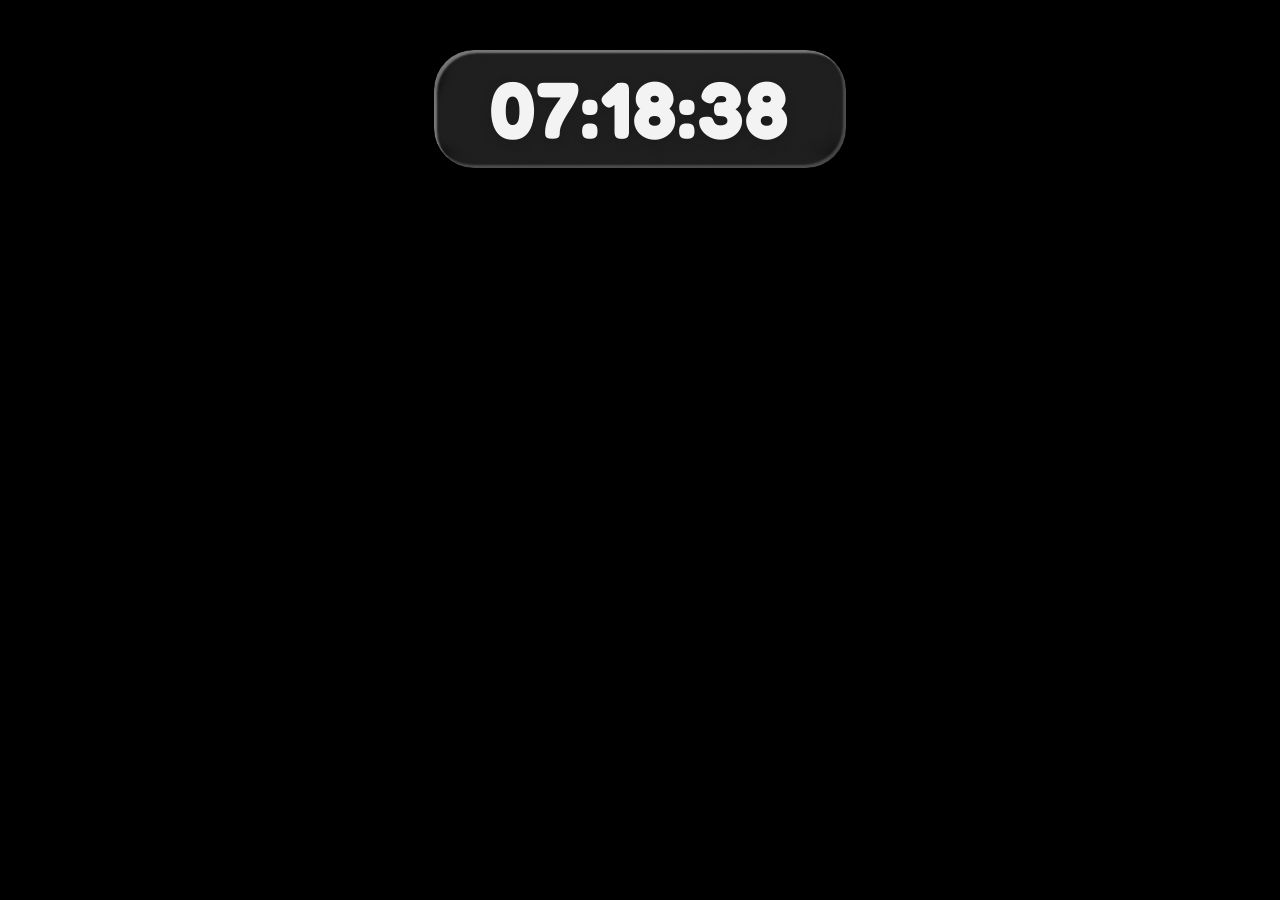
==== index.html @ d5236bf0 "create cozy cabin extension theme" ====
<!DOCTYPE html>
<html lang="en">
<head>
    <meta charset="UTF-8">
    <meta name="viewport" content="width=device-width, initial-scale=1.0">
    <title>Cozy Cabin New Tab - stretch animation when clicked</title>
    
    <!-- Google Fonts Imports -->
    <link rel="preconnect" href="https://fonts.googleapis.com">
    <link rel="preconnect" href="https://fonts.gstatic.com" crossorigin>
    <link href="https://fonts.googleapis.com/css2?family=Fredoka:wght@600;700&display=swap" rel="stylesheet">

    <style>
        /* 1. Root & Core Canvas Layout */
        html, body {
            width: 100%;
            height: 100vh;
            margin: 0;
            padding: 0;
            overflow: hidden;
            background-color: #000;
            display: flex;
            align-items: center;
            justify-content: center;
        }

        /* Full Screen Background Video */
        .background-video {
            width: 100%;
            height: 100%;
            object-fit: cover;
            object-position: center center;
            position: absolute;
            top: 0;
            left: 0;
            z-index: 1;
        }

        /* 2. Liquid Glass Clock Overlay Structure */
        .clock-positioner {
            position: absolute;
            top: 50px;
            left: 50%;
            transform: translateX(-50%);
            z-index: 2;
            pointer-events: none;
        }

        .liquidGlass-wrapper {
            position: relative;
            display: flex;
            align-items: center;
            justify-content: center;
            overflow: hidden;
            border-radius: 2.5rem;
            
            pointer-events: auto; 
            cursor: pointer;

            padding: 1.2rem 3.5rem;
            background: rgba(255, 255, 255, 0.12);
            box-shadow: 0 10px 30px rgba(0, 0, 0, 0.3), 0 0 20px rgba(0, 0, 0, 0.1);
            
            /* Enhanced transition curve to allow a springy bounce on click release */
            transition: all 0.5s cubic-bezier(0.175, 0.885, 0.42, 1.45);
            user-select: none; /* Prevents double-clicks from highlighting text */
        }

        /* --- THE HOVER INTERACTIONS --- */
        .liquidGlass-wrapper:hover {
            transform: scale(1.06); 
            padding: 1.5rem 4rem; 
            border-radius: 3rem;
            background: rgba(255, 255, 255, 0.18); 
            box-shadow: 
                0 30px 50px rgba(0, 0, 0, 0.5), 
                0 0 30px rgba(255, 255, 255, 0.1);
        }

        /* --- THE CLICK (BOUNCY ACTIVE) STATE --- */
        .liquidGlass-wrapper:active {
            /* Squishes the height down (0.92) while stretching width out (1.12) slightly */
            transform: scale(1.12, 0.92); 
            
            /* Compresses the padding slightly to simulate physical pressure */
            padding: 1.1rem 4.2rem; 
            
            /* Flattens the drop shadow against the background video */
            box-shadow: 
                0 5px 15px rgba(0, 0, 0, 0.4), 
                0 0 10px rgba(255, 255, 255, 0.05);
            
            /* Accelerates the click-down animation speed */
            transition: all 0.1s ease-out; 
        }

        /* Synchronize inner child layer shapes during transitions */
        .liquidGlass-wrapper > div {
            border-radius: 2.5rem;
            transition: border-radius 0.5s ease;
        }
        .liquidGlass-wrapper:hover > div {
            border-radius: 3rem;
        }

        /* Dynamic refraction map across the background stream */
        .liquidGlass-effect {
            position: absolute;
            z-index: 0;
            inset: 0;
            backdrop-filter: blur(8px);
            -webkit-backdrop-filter: blur(8px);
            filter: url(#glass-distortion);
            overflow: hidden;
        }

        /* Frosting tint barrier */
        .liquidGlass-tint {
            z-index: 1;
            position: absolute;
            inset: 0;
        }

        /* Gloss highlights and deep internal lighting curves */
        .liquidGlass-shine {
            position: absolute;
            inset: 0;
            z-index: 2;
            overflow: hidden;
            box-shadow: 
                inset 3px 3px 2px 0 rgba(255, 255, 255, 0.4),
                inset -2px -2px 2px 1px rgba(255, 255, 255, 0.2);
            transition: box-shadow 0.5s ease;
        }
        
        .liquidGlass-wrapper:hover .liquidGlass-shine {
            box-shadow: 
                inset 5px 5px 4px 0 rgba(255, 255, 255, 0.6),
                inset -3px -3px 3px 1px rgba(255, 255, 255, 0.3);
        }

        /* Puffy Clock Typography Shell */
        .liquidGlass-text {
            z-index: 3;
            position: relative;
        }

        .clock-time {
            font-family: 'Fredoka', sans-serif;
            font-size: 5rem;
            font-weight: 700;
            color: rgba(255, 255, 255, 0.95);
            letter-spacing: 2px;
            line-height: 1;
            text-shadow: 0px 4px 12px rgba(0, 0, 0, 0.15);
            transition: all 0.5s ease;
        }

        .liquidGlass-wrapper:hover .clock-time {
            letter-spacing: 4px;
            text-shadow: 0px 6px 16px rgba(0, 0, 0, 0.3);
        }

        /* Warps the text layout mildly inside the pressed capsule */
        .liquidGlass-wrapper:active .clock-time {
            letter-spacing: 6px;
            transform: scale(0.95, 1.05); /* Counter-stretches text so numbers stay legible */
            transition: all 0.1s ease-out;
        }
    </style>
</head>
<body>

    <!-- Background Video -->
    <video class="background-video" src="cozy-cabin.mp4" autoplay loop muted playsinline></video>

    <!-- Liquid Glass Clock Capsule Setup -->
    <div class="clock-positioner">
        <div class="liquidGlass-wrapper">
            <div class="liquidGlass-effect"></div>
            <div class="liquidGlass-tint"></div>
            <div class="liquidGlass-shine"></div>
            <div class="liquidGlass-text">
                <div class="clock-time" id="clock">00:00:00</div>
            </div>
        </div>
    </div>

    <!-- Hidden Liquid Distortion SVG Filter Engine -->
    <svg style="display: none">
        <filter id="glass-distortion" x="0%" y="0%" width="100%" height="100%" filterUnits="objectBoundingBox">
            <feTurbulence type="fractalNoise" baseFrequency="0.01 0.01" numOctaves="1" seed="5" result="turbulence" />
            <feComponentTransfer in="turbulence" result="mapped">
                <feFuncR type="gamma" amplitude="1" exponent="10" offset="0.5" />
                <feFuncG type="gamma" amplitude="0" exponent="1" offset="0" />
                <feFuncB type="gamma" amplitude="0" exponent="1" offset="0.5" />
            </feComponentTransfer>
            <feGaussianBlur in="turbulence" stdDeviation="3" result="softMap" />
            <feSpecularLighting in="softMap" surfaceScale="5" specularConstant="1" specularExponent="100" lighting-color="white" result="specLight">
                <fePointLight x="-200" y="-200" z="300" />
            </feSpecularLighting>
            <feComposite in="specLight" operator="arithmetic" k1="0" k2="1" k3="1" k4="0" result="litImage" />
            <feDisplacementMap in="SourceGraphic" in2="softMap" scale="150" xChannelSelector="R" yChannelSelector="G" />
        </filter>
    </svg>

    <!-- External Script Reference -->
    <script src="index.js"></script>
</body>
</html>
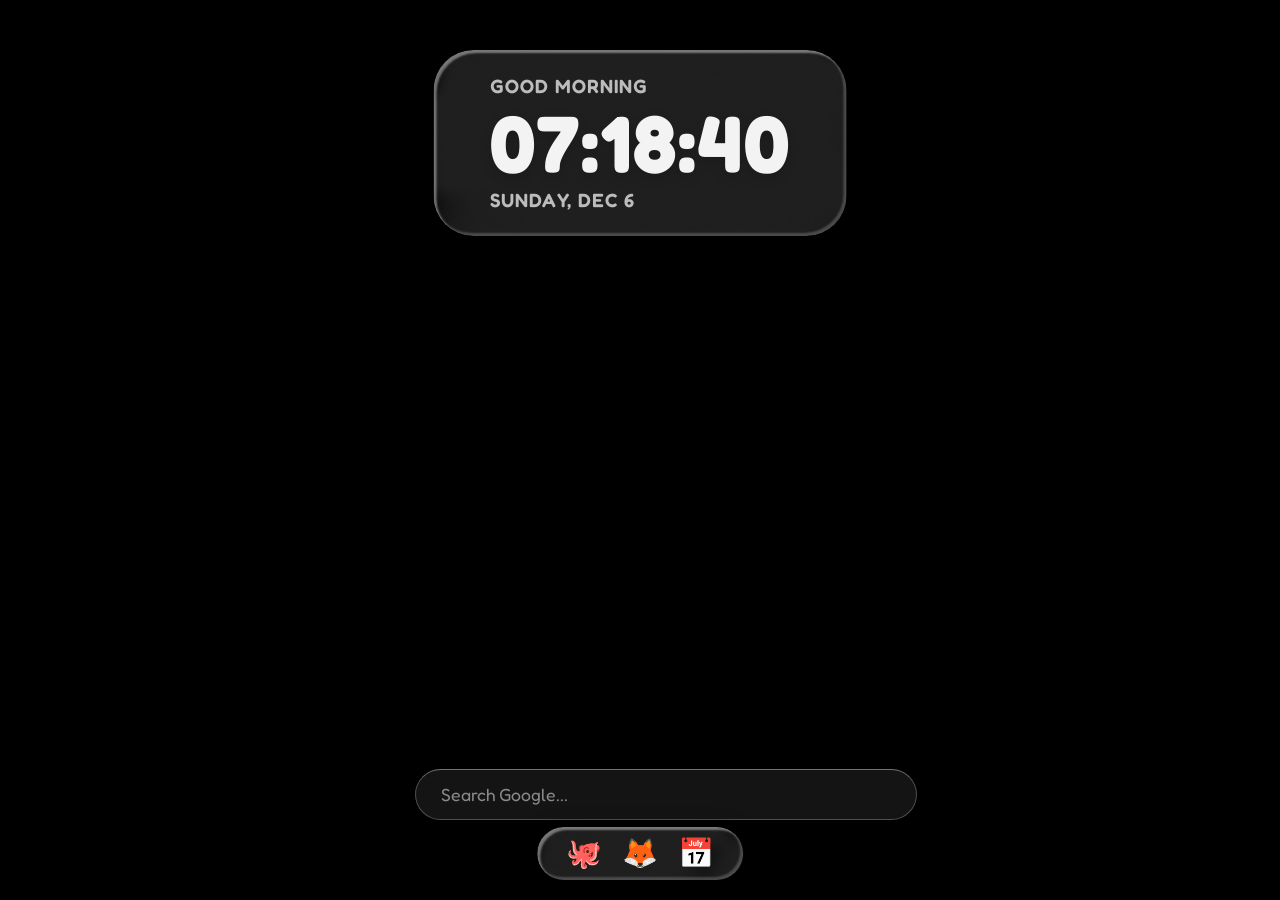
==== commit 0a370b10: "feat: live greeting, search bar, and quick-access app launcher" ====
--- a/index.html
+++ b/index.html
@@ -3,171 +3,14 @@
 <head>
     <meta charset="UTF-8">
     <meta name="viewport" content="width=device-width, initial-scale=1.0">
-    <title>Cozy Cabin New Tab - stretch animation when clicked</title>
+    <title>Cozy Cabin New Tab</title>
     
     <!-- Google Fonts Imports -->
     <link rel="preconnect" href="https://fonts.googleapis.com">
     <link rel="preconnect" href="https://fonts.gstatic.com" crossorigin>
     <link href="https://fonts.googleapis.com/css2?family=Fredoka:wght@600;700&display=swap" rel="stylesheet">
 
-    <style>
-        /* 1. Root & Core Canvas Layout */
-        html, body {
-            width: 100%;
-            height: 100vh;
-            margin: 0;
-            padding: 0;
-            overflow: hidden;
-            background-color: #000;
-            display: flex;
-            align-items: center;
-            justify-content: center;
-        }
-
-        /* Full Screen Background Video */
-        .background-video {
-            width: 100%;
-            height: 100%;
-            object-fit: cover;
-            object-position: center center;
-            position: absolute;
-            top: 0;
-            left: 0;
-            z-index: 1;
-        }
-
-        /* 2. Liquid Glass Clock Overlay Structure */
-        .clock-positioner {
-            position: absolute;
-            top: 50px;
-            left: 50%;
-            transform: translateX(-50%);
-            z-index: 2;
-            pointer-events: none;
-        }
-
-        .liquidGlass-wrapper {
-            position: relative;
-            display: flex;
-            align-items: center;
-            justify-content: center;
-            overflow: hidden;
-            border-radius: 2.5rem;
-            
-            pointer-events: auto; 
-            cursor: pointer;
-
-            padding: 1.2rem 3.5rem;
-            background: rgba(255, 255, 255, 0.12);
-            box-shadow: 0 10px 30px rgba(0, 0, 0, 0.3), 0 0 20px rgba(0, 0, 0, 0.1);
-            
-            /* Enhanced transition curve to allow a springy bounce on click release */
-            transition: all 0.5s cubic-bezier(0.175, 0.885, 0.42, 1.45);
-            user-select: none; /* Prevents double-clicks from highlighting text */
-        }
-
-        /* --- THE HOVER INTERACTIONS --- */
-        .liquidGlass-wrapper:hover {
-            transform: scale(1.06); 
-            padding: 1.5rem 4rem; 
-            border-radius: 3rem;
-            background: rgba(255, 255, 255, 0.18); 
-            box-shadow: 
-                0 30px 50px rgba(0, 0, 0, 0.5), 
-                0 0 30px rgba(255, 255, 255, 0.1);
-        }
-
-        /* --- THE CLICK (BOUNCY ACTIVE) STATE --- */
-        .liquidGlass-wrapper:active {
-            /* Squishes the height down (0.92) while stretching width out (1.12) slightly */
-            transform: scale(1.12, 0.92); 
-            
-            /* Compresses the padding slightly to simulate physical pressure */
-            padding: 1.1rem 4.2rem; 
-            
-            /* Flattens the drop shadow against the background video */
-            box-shadow: 
-                0 5px 15px rgba(0, 0, 0, 0.4), 
-                0 0 10px rgba(255, 255, 255, 0.05);
-            
-            /* Accelerates the click-down animation speed */
-            transition: all 0.1s ease-out; 
-        }
-
-        /* Synchronize inner child layer shapes during transitions */
-        .liquidGlass-wrapper > div {
-            border-radius: 2.5rem;
-            transition: border-radius 0.5s ease;
-        }
-        .liquidGlass-wrapper:hover > div {
-            border-radius: 3rem;
-        }
-
-        /* Dynamic refraction map across the background stream */
-        .liquidGlass-effect {
-            position: absolute;
-            z-index: 0;
-            inset: 0;
-            backdrop-filter: blur(8px);
-            -webkit-backdrop-filter: blur(8px);
-            filter: url(#glass-distortion);
-            overflow: hidden;
-        }
-
-        /* Frosting tint barrier */
-        .liquidGlass-tint {
-            z-index: 1;
-            position: absolute;
-            inset: 0;
-        }
-
-        /* Gloss highlights and deep internal lighting curves */
-        .liquidGlass-shine {
-            position: absolute;
-            inset: 0;
-            z-index: 2;
-            overflow: hidden;
-            box-shadow: 
-                inset 3px 3px 2px 0 rgba(255, 255, 255, 0.4),
-                inset -2px -2px 2px 1px rgba(255, 255, 255, 0.2);
-            transition: box-shadow 0.5s ease;
-        }
-        
-        .liquidGlass-wrapper:hover .liquidGlass-shine {
-            box-shadow: 
-                inset 5px 5px 4px 0 rgba(255, 255, 255, 0.6),
-                inset -3px -3px 3px 1px rgba(255, 255, 255, 0.3);
-        }
-
-        /* Puffy Clock Typography Shell */
-        .liquidGlass-text {
-            z-index: 3;
-            position: relative;
-        }
-
-        .clock-time {
-            font-family: 'Fredoka', sans-serif;
-            font-size: 5rem;
-            font-weight: 700;
-            color: rgba(255, 255, 255, 0.95);
-            letter-spacing: 2px;
-            line-height: 1;
-            text-shadow: 0px 4px 12px rgba(0, 0, 0, 0.15);
-            transition: all 0.5s ease;
-        }
-
-        .liquidGlass-wrapper:hover .clock-time {
-            letter-spacing: 4px;
-            text-shadow: 0px 6px 16px rgba(0, 0, 0, 0.3);
-        }
-
-        /* Warps the text layout mildly inside the pressed capsule */
-        .liquidGlass-wrapper:active .clock-time {
-            letter-spacing: 6px;
-            transform: scale(0.95, 1.05); /* Counter-stretches text so numbers stay legible */
-            transition: all 0.1s ease-out;
-        }
-    </style>
+    <link rel="stylesheet" href="index.css">
 </head>
 <body>
 
@@ -181,7 +24,30 @@
             <div class="liquidGlass-tint"></div>
             <div class="liquidGlass-shine"></div>
             <div class="liquidGlass-text">
+                <div class="clock-subtext" id="greeting">Hello</div>
                 <div class="clock-time" id="clock">00:00:00</div>
+                <div class="clock-subtext" id="date">Loading...</div>
+            </div>
+        </div>
+    </div>
+
+    <!-- Glass Search Bar -->
+    <div class="search-container">
+        <form action="https://www.google.com/search" method="GET">
+            <input type="text" name="q" placeholder="Search Google..." autocomplete="off" class="glass-search">
+        </form>
+    </div>
+
+    <!-- Quick Links Dock -->
+    <div class="dock-container">
+        <div class="liquidGlass-wrapper small-dock">
+            <div class="liquidGlass-effect"></div>
+            <div class="liquidGlass-tint"></div>
+            <div class="liquidGlass-shine"></div>
+            <div class="liquidGlass-text dock-links">
+                <a href="https://github.com" title="GitHub">🐙</a>
+                <a href="https://gitlab.com" title="GitLab">🦊</a>
+                <a href="https://calendar.google.com" title="Google Calendar">📅</a>
             </div>
         </div>
     </div>
--- a/index.css
+++ b/index.css
@@ -0,0 +1,242 @@
+/* 1. Root & Core Canvas Layout */
+html,
+body {
+    width: 100%;
+    height: 100vh;
+    margin: 0;
+    padding: 0;
+    overflow: hidden;
+    background-color: #000;
+    display: flex;
+    align-items: center;
+    justify-content: center;
+}
+
+/* Full Screen Background Video */
+.background-video {
+    width: 100%;
+    height: 100%;
+    object-fit: cover;
+    object-position: center center;
+    position: absolute;
+    top: 0;
+    left: 0;
+    z-index: 1;
+}
+
+/* 2. Liquid Glass Clock Overlay Structure */
+.clock-positioner {
+    position: absolute;
+    top: 50px;
+    left: 50%;
+    transform: translateX(-50%);
+    z-index: 2;
+    pointer-events: none;
+}
+
+.liquidGlass-wrapper {
+    position: relative;
+    display: flex;
+    align-items: center;
+    justify-content: center;
+    overflow: hidden;
+    border-radius: 2.5rem;
+
+    pointer-events: auto;
+    cursor: pointer;
+
+    padding: 1.2rem 3.5rem;
+    background: rgba(255, 255, 255, 0.12);
+    box-shadow: 0 10px 30px rgba(0, 0, 0, 0.3), 0 0 20px rgba(0, 0, 0, 0.1);
+
+    /* Enhanced transition curve to allow a springy bounce on click release */
+    transition: all 0.5s cubic-bezier(0.175, 0.885, 0.42, 1.45);
+    user-select: none;
+    /* Prevents double-clicks from highlighting text */
+}
+
+/* --- THE HOVER INTERACTIONS --- */
+.liquidGlass-wrapper:hover {
+    transform: scale(1.06);
+    padding: 1.5rem 4rem;
+    border-radius: 3rem;
+    background: rgba(255, 255, 255, 0.18);
+    box-shadow:
+        0 30px 50px rgba(0, 0, 0, 0.5),
+        0 0 30px rgba(255, 255, 255, 0.1);
+}
+
+/* --- THE CLICK (BOUNCY ACTIVE) STATE --- */
+.liquidGlass-wrapper:active {
+    /* Squishes the height down (0.92) while stretching width out (1.12) slightly */
+    transform: scale(1.12, 0.92);
+
+    /* Compresses the padding slightly to simulate physical pressure */
+    padding: 1.1rem 4.2rem;
+
+    /* Flattens the drop shadow against the background video */
+    box-shadow:
+        0 5px 15px rgba(0, 0, 0, 0.4),
+        0 0 10px rgba(255, 255, 255, 0.05);
+
+    /* Accelerates the click-down animation speed */
+    transition: all 0.1s ease-out;
+}
+
+/* Synchronize inner child layer shapes during transitions */
+.liquidGlass-wrapper>div {
+    border-radius: 2.5rem;
+    transition: border-radius 0.5s ease;
+}
+
+.liquidGlass-wrapper:hover>div {
+    border-radius: 3rem;
+}
+
+/* Dynamic refraction map across the background stream */
+.liquidGlass-effect {
+    position: absolute;
+    z-index: 0;
+    inset: 0;
+    backdrop-filter: blur(8px);
+    -webkit-backdrop-filter: blur(8px);
+    filter: url(#glass-distortion);
+    overflow: hidden;
+}
+
+/* Frosting tint barrier */
+.liquidGlass-tint {
+    z-index: 1;
+    position: absolute;
+    inset: 0;
+}
+
+/* Gloss highlights and deep internal lighting curves */
+.liquidGlass-shine {
+    position: absolute;
+    inset: 0;
+    z-index: 2;
+    overflow: hidden;
+    box-shadow:
+        inset 3px 3px 2px 0 rgba(255, 255, 255, 0.4),
+        inset -2px -2px 2px 1px rgba(255, 255, 255, 0.2);
+    transition: box-shadow 0.5s ease;
+}
+
+.liquidGlass-wrapper:hover .liquidGlass-shine {
+    box-shadow:
+        inset 5px 5px 4px 0 rgba(255, 255, 255, 0.6),
+        inset -3px -3px 3px 1px rgba(255, 255, 255, 0.3);
+}
+
+/* Puffy Clock Typography Shell */
+.liquidGlass-text {
+    z-index: 3;
+    position: relative;
+}
+
+.clock-time {
+    font-family: 'Fredoka', sans-serif;
+    font-size: 5rem;
+    font-weight: 700;
+    color: rgba(255, 255, 255, 0.95);
+    letter-spacing: 2px;
+    line-height: 1;
+    text-shadow: 0px 4px 12px rgba(0, 0, 0, 0.15);
+    transition: all 0.5s ease;
+}
+
+.liquidGlass-wrapper:hover .clock-time {
+    letter-spacing: 4px;
+    text-shadow: 0px 6px 16px rgba(0, 0, 0, 0.3);
+}
+
+/* Warps the text layout mildly inside the pressed capsule */
+.liquidGlass-wrapper:active .clock-time {
+    letter-spacing: 6px;
+    transform: scale(0.95, 1.05);
+    /* Counter-stretches text so numbers stay legible */
+    transition: all 0.1s ease-out;
+}
+
+.clock-subtext {
+    font-family: 'Fredoka', sans-serif;
+    font-size: 1.2rem;
+    font-weight: 600;
+    color: rgba(255, 255, 255, 0.7);
+    letter-spacing: 1px;
+    text-transform: uppercase;
+    margin: 5px 0;
+}
+
+.search-container {
+    position: absolute;
+    bottom: 80px;
+    /* Positions it nicely at the bottom of the screen */
+    left: 50%;
+    transform: translateX(-50%);
+    z-index: 2;
+    width: 100%;
+    max-width: 450px;
+}
+
+.glass-search {
+    width: 100%;
+    padding: 14px 25px;
+    border-radius: 30px;
+    border: 1px solid rgba(255, 255, 255, 0.25);
+    border-top: 1.5px solid rgba(255, 255, 255, 0.4);
+    background: rgba(255, 255, 255, 0.08);
+    backdrop-filter: blur(10px);
+    -webkit-backdrop-filter: blur(10px);
+    font-family: 'Fredoka', sans-serif;
+    font-size: 1.1rem;
+    color: #fff;
+    outline: none;
+    box-shadow: 0 8px 25px rgba(0, 0, 0, 0.2);
+    transition: all 0.3s ease;
+}
+
+.glass-search::placeholder {
+    color: rgba(255, 255, 255, 0.5);
+}
+
+/* Interaction Focus Effects */
+.glass-search:focus {
+    background: rgba(255, 255, 255, 0.15);
+    border-color: rgba(255, 255, 255, 0.5);
+    box-shadow: 0 12px 30px rgba(0, 0, 0, 0.3);
+    max-width: 480px;
+    /* Smooth width pop on focus */
+}
+
+.dock-container {
+    position: absolute;
+    bottom: 20px;
+    left: 50%;
+    transform: translateX(-50%);
+    z-index: 2;
+}
+
+.small-dock {
+    padding: 0.6rem 1.8rem !important;
+    border-radius: 1.8rem !important;
+}
+
+.dock-links {
+    display: flex;
+    gap: 20px;
+}
+
+.dock-links a {
+    font-size: 1.8rem;
+    text-decoration: none;
+    cursor: pointer;
+    transition: transform 0.2s ease;
+    display: inline-block;
+}
+
+/* Hover scales up individual emojis/icons inside the dock links */
+.dock-links a:hover {
+    transform: scale(1.3) translateY(-4px);
+}
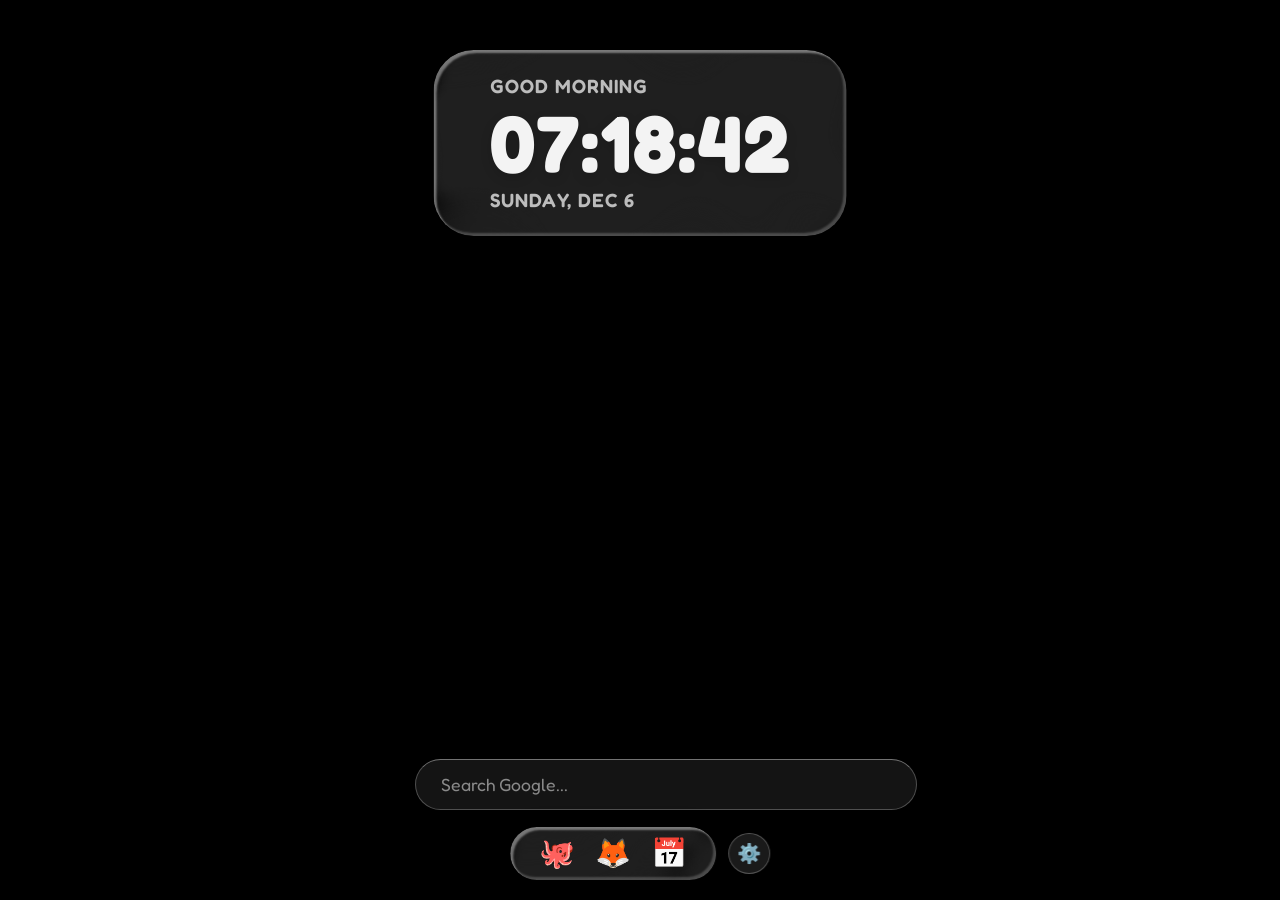
==== commit 4ad89280: "feat: add quick link button" ====
--- a/index.html
+++ b/index.html
@@ -19,7 +19,7 @@
 
     <!-- Liquid Glass Clock Capsule Setup -->
     <div class="clock-positioner">
-        <div class="liquidGlass-wrapper">
+        <div class="liquidGlass-wrapper liquidGlass-wrapper-interactive">
             <div class="liquidGlass-effect"></div>
             <div class="liquidGlass-tint"></div>
             <div class="liquidGlass-shine"></div>
@@ -40,14 +40,32 @@
 
     <!-- Quick Links Dock -->
     <div class="dock-container">
-        <div class="liquidGlass-wrapper small-dock">
+        <div class="liquidGlass-wrapper liquidGlass-wrapper-interactive small-dock">
             <div class="liquidGlass-effect"></div>
             <div class="liquidGlass-tint"></div>
             <div class="liquidGlass-shine"></div>
-            <div class="liquidGlass-text dock-links">
-                <a href="https://github.com" title="GitHub">🐙</a>
-                <a href="https://gitlab.com" title="GitLab">🦊</a>
-                <a href="https://calendar.google.com" title="Google Calendar">📅</a>
+            <div class="liquidGlass-text">
+                <!-- Links will be injected here dynamically by JavaScript -->
+                <div class="dock-links" id="dynamic-links"></div>
+            </div>
+        </div>
+        <!-- Floating Settings Gear -->
+        <button class="dock-settings-btn" id="open-settings-btn">⚙️</button>
+    </div>
+
+    <!-- Settings Overlay Modal -->
+    <div class="settings-modal" id="settings-modal">
+        <div class="liquidGlass-wrapper modal-content">
+            <div class="liquidGlass-effect"></div>
+            <div class="liquidGlass-tint"></div>
+            <div class="liquidGlass-shine"></div>
+            <div class="liquidGlass-text modal-inner">
+                <h3>Customize Quick Links</h3>
+                <div id="links-editor-list"></div>
+                <div class="modal-actions">
+                    <button id="add-link-btn" class="glass-btn">Add New Link</button>
+                    <button id="save-links-btn" class="glass-btn save-btn">Save & Close</button>
+                </div>
             </div>
         </div>
     </div>
--- a/index.css
+++ b/index.css
@@ -56,7 +56,7 @@
 }
 
 /* --- THE HOVER INTERACTIONS --- */
-.liquidGlass-wrapper:hover {
+.liquidGlass-wrapper-interactive:hover {
     transform: scale(1.06);
     padding: 1.5rem 4rem;
     border-radius: 3rem;
@@ -67,7 +67,7 @@
 }
 
 /* --- THE CLICK (BOUNCY ACTIVE) STATE --- */
-.liquidGlass-wrapper:active {
+.liquidGlass-wrapper-interactive:active {
     /* Squishes the height down (0.92) while stretching width out (1.12) slightly */
     transform: scale(1.12, 0.92);
 
@@ -89,7 +89,7 @@
     transition: border-radius 0.5s ease;
 }
 
-.liquidGlass-wrapper:hover>div {
+.liquidGlass-wrapper-interactive:hover>div {
     border-radius: 3rem;
 }
 
@@ -171,7 +171,7 @@
 
 .search-container {
     position: absolute;
-    bottom: 80px;
+    bottom: 90px;
     /* Positions it nicely at the bottom of the screen */
     left: 50%;
     transform: translateX(-50%);
@@ -210,12 +210,16 @@
     /* Smooth width pop on focus */
 }
 
+/* --- DOCK & SETTINGS STYLES --- */
 .dock-container {
     position: absolute;
     bottom: 20px;
     left: 50%;
     transform: translateX(-50%);
     z-index: 2;
+    display: flex;
+    align-items: center;
+    gap: 12px;
 }
 
 .small-dock {
@@ -226,6 +230,7 @@
 .dock-links {
     display: flex;
     gap: 20px;
+    align-items: center;
 }
 
 .dock-links a {
@@ -236,7 +241,137 @@
     display: inline-block;
 }
 
-/* Hover scales up individual emojis/icons inside the dock links */
 .dock-links a:hover {
     transform: scale(1.3) translateY(-4px);
+}
+
+/* Settings Gear Toggle Button */
+.dock-settings-btn {
+    background: rgba(255, 255, 255, 0.1);
+    border: 1px solid rgba(255, 255, 255, 0.25);
+    backdrop-filter: blur(8px);
+    -webkit-backdrop-filter: blur(8px);
+    color: white;
+    font-size: 1.2rem;
+    padding: 8px;
+    border-radius: 50%;
+    cursor: pointer;
+    pointer-events: auto;
+    transition: all 0.3s ease;
+    box-shadow: 0 4px 10px rgba(0, 0, 0, 0.2);
+}
+
+.dock-settings-btn:hover {
+    transform: rotate(45deg) scale(1.1);
+    background: rgba(255, 255, 255, 0.2);
+}
+
+/* --- SETTINGS MODAL GLASS VIEW --- */
+.settings-modal {
+    position: fixed;
+    inset: 0;
+    z-index: 10;
+    background: rgba(0, 0, 0, 0.4);
+    display: flex;
+    align-items: center;
+    justify-content: center;
+    opacity: 0;
+    pointer-events: none;
+    transition: opacity 0.3s ease;
+}
+
+.settings-modal.active {
+    opacity: 1;
+    pointer-events: auto;
+}
+
+.modal-content:hover {
+    transform: none !important;
+    /* padding: 1.5rem 4rem; */
+    /* border-radius: 3rem; */
+    background: rgba(255, 255, 255, 0.18);
+    box-shadow:
+        0 30px 50px rgba(0, 0, 0, 0.5),
+        0 0 30px rgba(255, 255, 255, 0.1);
+}
+
+.modal-inner {
+    width: 100%;
+    color: white;
+    font-family: 'Fredoka', sans-serif;
+}
+
+.modal-inner h3 {
+    margin-top: 0;
+    margin-bottom: 1.5rem;
+    letter-spacing: 1px;
+    text-align: center;
+}
+
+/* Input rows for settings editor */
+.link-row {
+    display: flex;
+    gap: 8px;
+    margin-bottom: 10px;
+    align-items: center;
+}
+
+.link-row input {
+    padding: 8px 12px;
+    border-radius: 10px;
+    border: 1px solid rgba(255, 255, 255, 0.2);
+    background: rgba(255, 255, 255, 0.1);
+    color: white;
+    font-family: inherit;
+    outline: none;
+}
+
+.input-emoji {
+    width: 50px;
+    text-align: center;
+    font-size: 1.2rem;
+}
+
+.input-url {
+    flex-grow: 1;
+}
+
+/* Buttons styles */
+.glass-btn {
+    padding: 8px 16px;
+    border-radius: 12px;
+    border: 1px solid rgba(255, 255, 255, 0.3);
+    background: rgba(255, 255, 255, 0.1);
+    color: white;
+    font-family: inherit;
+    cursor: pointer;
+    transition: all 0.2s ease;
+}
+
+.glass-btn:hover {
+    background: rgba(255, 255, 255, 0.25);
+}
+
+.remove-btn {
+    background: rgba(239, 68, 68, 0.2);
+    border-color: rgba(239, 68, 68, 0.4);
+}
+
+.remove-btn:hover {
+    background: rgba(239, 68, 68, 0.4);
+}
+
+.modal-actions {
+    display: flex;
+    justify-content: space-between;
+    margin-top: 1.5rem;
+}
+
+.save-btn {
+    background: rgba(34, 197, 94, 0.2);
+    border-color: rgba(34, 197, 94, 0.4);
+}
+
+.save-btn:hover {
+    background: rgba(34, 197, 94, 0.4);
 }
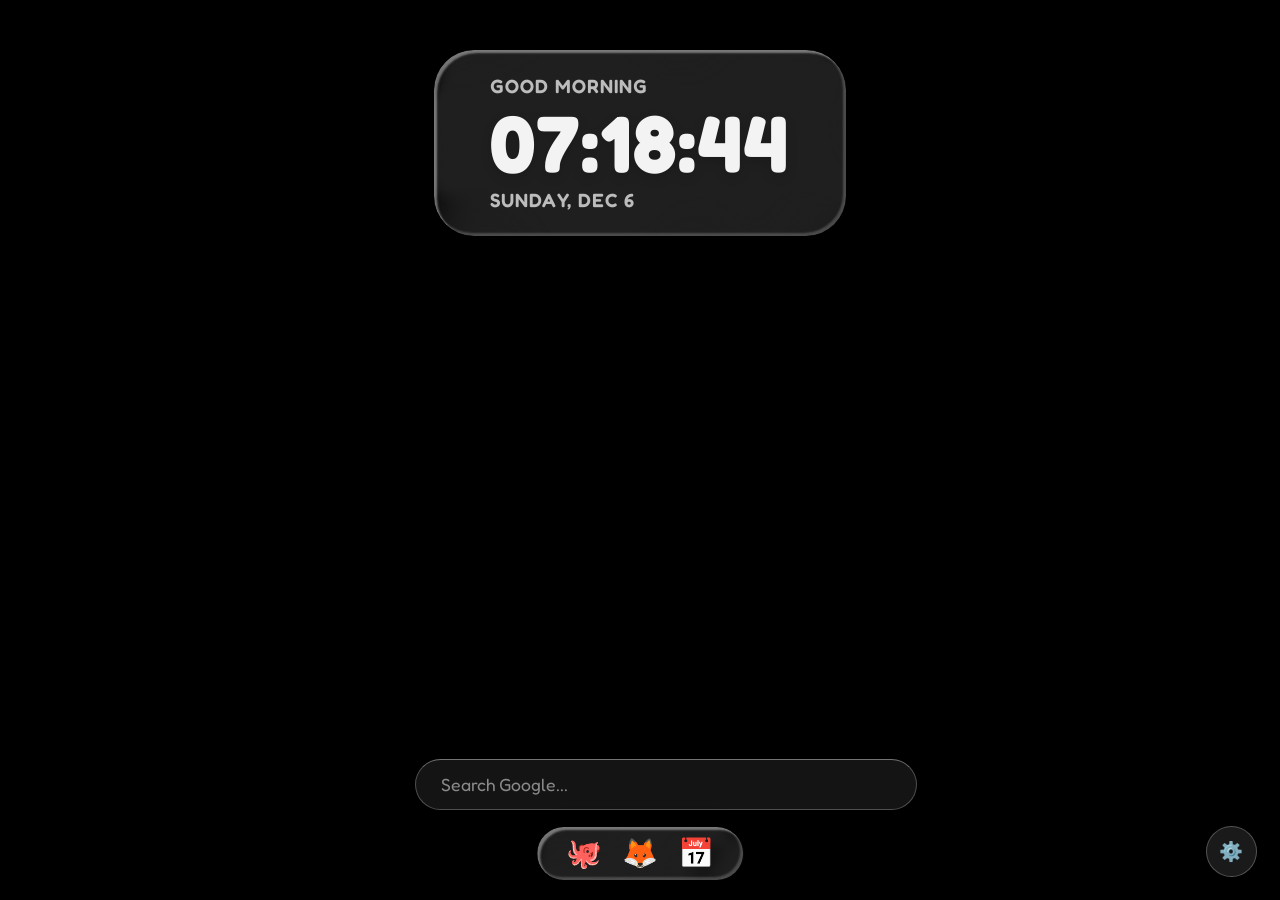
==== commit 4abef432: "ui: move settings button to bottom right corner" ====
--- a/index.html
+++ b/index.html
@@ -49,9 +49,10 @@
                 <div class="dock-links" id="dynamic-links"></div>
             </div>
         </div>
-        <!-- Floating Settings Gear -->
-        <button class="dock-settings-btn" id="open-settings-btn">⚙️</button>
     </div>
+
+    <!-- Floating Settings Gear -->
+    <button class="dock-settings-btn" id="open-settings-btn">⚙️</button>
 
     <!-- Settings Overlay Modal -->
     <div class="settings-modal" id="settings-modal">
--- a/index.css
+++ b/index.css
@@ -120,7 +120,7 @@
     box-shadow:
         inset 3px 3px 2px 0 rgba(255, 255, 255, 0.4),
         inset -2px -2px 2px 1px rgba(255, 255, 255, 0.2);
-    transition: box-shadow 0.5s ease;
+    transition: box-shadow 0.5s ease !important;
 }
 
 .liquidGlass-wrapper:hover .liquidGlass-shine {
@@ -247,6 +247,10 @@
 
 /* Settings Gear Toggle Button */
 .dock-settings-btn {
+    position: absolute;
+    z-index: 2;
+    bottom: 23px;
+    right: 23px;
     background: rgba(255, 255, 255, 0.1);
     border: 1px solid rgba(255, 255, 255, 0.25);
     backdrop-filter: blur(8px);
@@ -259,10 +263,12 @@
     pointer-events: auto;
     transition: all 0.3s ease;
     box-shadow: 0 4px 10px rgba(0, 0, 0, 0.2);
+    width: 3.2rem;
+    height: 3.2rem;
 }
 
 .dock-settings-btn:hover {
-    transform: rotate(45deg) scale(1.1);
+    transform: rotate(90deg) scale(1.1);
     background: rgba(255, 255, 255, 0.2);
 }
 
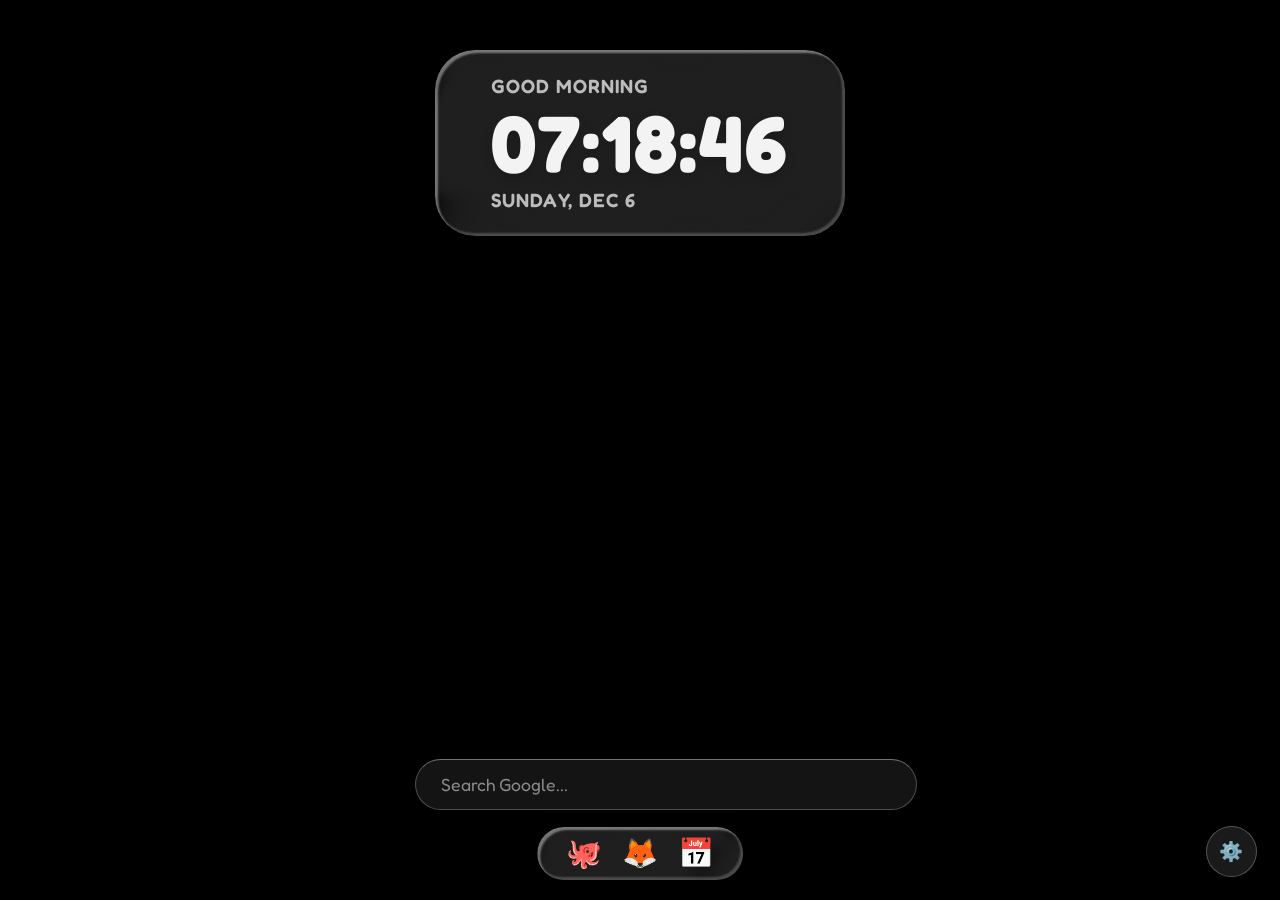
==== commit 144d21ff: "feat: change search engine" ====
--- a/index.html
+++ b/index.html
@@ -33,8 +33,8 @@
 
     <!-- Glass Search Bar -->
     <div class="search-container">
-        <form action="https://www.google.com/search" method="GET">
-            <input type="text" name="q" placeholder="Search Google..." autocomplete="off" class="glass-search">
+        <form id="search-form" action="https://www.google.com/search" method="GET">
+            <input type="text" id="search-input" name="q" placeholder="Search Google..." autocomplete="off" class="glass-search">
         </form>
     </div>
 
@@ -61,6 +61,27 @@
             <div class="liquidGlass-tint"></div>
             <div class="liquidGlass-shine"></div>
             <div class="liquidGlass-text modal-inner">
+                <!-- Insert this inside <div class="liquidGlass-text modal-inner"> right above <h3>Customize Quick Links</h3> -->
+                <div class="settings-section">
+                    <label class="setting-label">Default Search Engine</label>
+                    
+                    <!-- Custom Glass Dropdown Container -->
+                    <div class="custom-dropdown" id="custom-dropdown">
+                        <!-- Trigger/Header block mimicking your interactive buttons -->
+                        <div class="custom-dropdown-trigger">
+                            <div class="liquidGlass-text trigger-text" id="dropdown-trigger-text">Google</div>
+                            <span class="dropdown-chevron">▼</span>
+                        </div>
+
+                        <!-- Pop-out Options Tray floating underneath -->
+                        <div class="custom-dropdown-options" id="dropdown-options-tray">
+                            <div class="dropdown-option-item" data-value="google">Google</div>
+                            <div class="dropdown-option-item" data-value="bing">Bing</div>
+                            <div class="dropdown-option-item" data-value="duckduckgo">DuckDuckGo</div>
+                        </div>
+                    </div>
+                </div>
+                <hr class="modal-divider">
                 <h3>Customize Quick Links</h3>
                 <div id="links-editor-list"></div>
                 <div class="modal-actions">
--- a/index.css
+++ b/index.css
@@ -277,18 +277,32 @@
     position: fixed;
     inset: 0;
     z-index: 10;
-    background: rgba(0, 0, 0, 0.4);
+    background: rgba(0, 0, 0, 0.4); /* Background appears instantly */
     display: flex;
     align-items: center;
     justify-content: center;
+    
+    /* Toggle visibility instantly so we don't choke the SVG filter */
     opacity: 0;
     pointer-events: none;
-    transition: opacity 0.3s ease;
-}
-
+}
+
+/* Target the inner glass container inside the modal */
+.settings-modal .modal-content {
+    /* Instead of fading, we smoothly scale it into view */
+    transform: scale(0) rotate(5deg); 
+    transition: transform 0.25s cubic-bezier(0.34, 1.56, 0.64, 1);
+}
+
+/* --- THE ACTIVE STATE --- */
 .settings-modal.active {
-    opacity: 1;
+    opacity: 1; /* Snaps on instantly */
     pointer-events: auto;
+}
+
+/* When active, pop the glass content out smoothly */
+.settings-modal.active .modal-content {
+    transform: scale(1) rotate(0deg);
 }
 
 .modal-content:hover {
@@ -380,4 +394,139 @@
 
 .save-btn:hover {
     background: rgba(34, 197, 94, 0.4);
+}
+
+/* --- COMPATIBILITY OPTIMIZED LIQUID GLASS DROPDOWN --- */
+.setting-label {
+    display: block;
+    margin-bottom: 10px;
+    font-weight: 600;
+    font-size: 1.1rem;
+    letter-spacing: 0.5px;
+}
+
+.custom-dropdown {
+    position: relative;
+    width: 100%;
+    user-select: none;
+    -webkit-user-select: none; /* Safari */
+    -moz-user-select: none;    /* Firefox */
+}
+
+/* Base structural adjustments for dropdown trigger */
+.custom-dropdown-trigger {
+    padding: 12px 20px !important;
+    border-radius: 15px !important;
+    display: flex;
+    justify-content: space-between;
+    align-items: center;
+    background: rgba(255, 255, 255, 0.08) !important;
+    border: 1px solid rgba(255, 255, 255, 0.2);
+    border-top: 1.5px solid rgba(255, 255, 255, 0.35);
+    
+    /* Safari Layer Fixes: Forces isolated compositing context */
+    transform: translateZ(0);
+    -webkit-transform: translateZ(0);
+}
+
+.custom-dropdown-trigger > div {
+    border-radius: 15px !important;
+}
+
+/* Explicitly disable the heavy SVG filter just for the dropdown in Firefox */
+/* This prevents option texts and layouts from disappearing due to rendering bugs */
+@-moz-document url-prefix() {
+    .custom-dropdown .liquidGlass-effect {
+        filter: none !important;
+        background: rgba(255, 255, 255, 0.05);
+    }
+}
+
+.dropdown-chevron {
+    font-size: 0.8rem;
+    opacity: 0.7;
+    transition: transform 0.3s cubic-bezier(0.175, 0.885, 0.32, 1.275);
+    pointer-events: none; /* Prevents target conflicts on click */
+}
+
+.custom-dropdown.open .dropdown-chevron {
+    transform: rotate(180deg);
+}
+
+/* Options Tray with Cross-Browser Frosting & Acceleration */
+.custom-dropdown-options {
+    position: absolute;
+    top: calc(100% + 8px);
+    left: 0;
+    right: 0;
+    background: rgba(30, 30, 30, 0.75); /* Darker fallback for browsers missing backdrop-filter */
+    backdrop-filter: blur(20px);
+    -webkit-backdrop-filter: blur(20px); /* Strict Safari requirement */
+    border: 1px solid rgba(255, 255, 255, 0.15);
+    border-radius: 15px;
+    z-index: 20;
+    box-shadow: 0 15px 35px rgba(0, 0, 0, 0.5);
+    
+    /* Max height + scroll behavior in case engine configuration lists grow */
+    max-height: 220px;
+    overflow-y: auto;
+    
+    /* Modern Hardware Animation Performance Hooks */
+    opacity: 0;
+    transform: translateY(-10px) scale(0.95);
+    -webkit-transform: translateY(-10px) scale(0.95);
+    pointer-events: none;
+    will-change: transform, opacity;
+    transition: 
+        opacity 0.25s ease,
+        transform 0.25s cubic-bezier(0.34, 1.56, 0.64, 1),
+        -webkit-transform 0.25s cubic-bezier(0.34, 1.56, 0.64, 1);
+}
+
+/* Dropdown Open View Trigger */
+.custom-dropdown.open .custom-dropdown-options {
+    opacity: 1;
+    transform: translateY(0) scale(1);
+    -webkit-transform: translateY(0) scale(1);
+    pointer-events: auto;
+}
+
+/* Scrollbar styling for customized options box to keep presentation unified */
+.custom-dropdown-options::-webkit-scrollbar {
+    width: 6px;
+}
+.custom-dropdown-options::-webkit-scrollbar-track {
+    background: transparent;
+}
+.custom-dropdown-options::-webkit-scrollbar-thumb {
+    background: rgba(255, 255, 255, 0.2);
+    border-radius: 10px;
+}
+
+/* Individual Option Rows */
+.dropdown-option-item {
+    padding: 12px 20px;
+    font-size: 1rem;
+    color: rgba(255, 255, 255, 0.85);
+    cursor: pointer;
+    text-align: left;
+    transition: background 0.2s ease, padding 0.2s ease, color 0.2s ease;
+}
+
+.dropdown-option-item:hover {
+    background: rgba(255, 255, 255, 0.12);
+    color: #fff;
+    padding-left: 24px;
+}
+
+.dropdown-option-item.selected {
+    background: rgba(255, 255, 255, 0.2);
+    color: #fff;
+    font-weight: 700;
+}
+
+.modal-divider {
+    border: 0; 
+    border-top: 1px solid rgba(255, 255, 255, 0.15); 
+    margin: 1.5rem 0;
 }
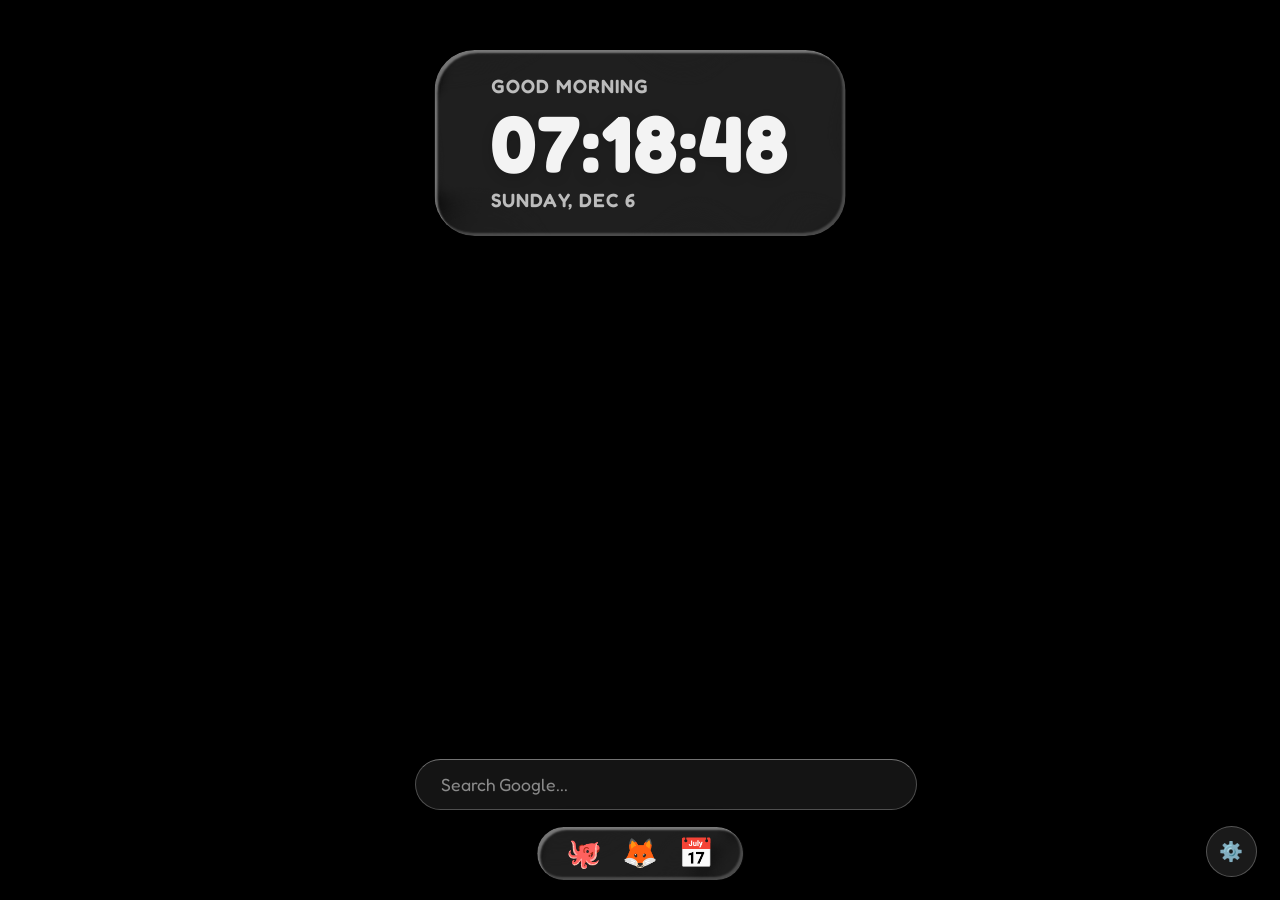
==== commit 564d956e: "feat: add sound effect" ====
--- a/index.html
+++ b/index.html
@@ -61,7 +61,30 @@
             <div class="liquidGlass-tint"></div>
             <div class="liquidGlass-shine"></div>
             <div class="liquidGlass-text modal-inner">
-                <!-- Insert this inside <div class="liquidGlass-text modal-inner"> right above <h3>Customize Quick Links</h3> -->
+                <div class="settings-section">
+                    <label class="setting-label">Cozy Ambient Sounds</label>
+                    <div class="sound-mixer-grid">
+                        <!-- Fireplace Control Block -->
+                        <div class="sound-card" data-sound="fireplace">
+                            <span class="sound-icon">🔥</span>
+                            <span class="sound-name">Fireplace</span>
+                        </div>
+
+                        <!-- Rain Control Block -->
+                        <div class="sound-card" data-sound="rain">
+                            <span class="sound-icon">🌧️</span>
+                            <span class="sound-name">Gentle Rain</span>
+                        </div>
+
+                        <!-- Lo-Fi Control Block -->
+                        <div class="sound-card" data-sound="lofi">
+                            <span class="sound-icon">🎵</span>
+                            <span class="sound-name">Soft Lo-Fi</span>
+                        </div>
+                    </div>
+                </div>
+                <hr class="modal-divider">
+
                 <div class="settings-section">
                     <label class="setting-label">Default Search Engine</label>
                     
@@ -82,6 +105,7 @@
                     </div>
                 </div>
                 <hr class="modal-divider">
+
                 <h3>Customize Quick Links</h3>
                 <div id="links-editor-list"></div>
                 <div class="modal-actions">
@@ -112,5 +136,10 @@
 
     <!-- External Script Reference -->
     <script src="index.js"></script>
+
+    <!-- Hidden Audio Loop Engine -->
+    <audio id="audio-fireplace" src="sounds/freesound_community-lit-fireplace-6307.mp3" loop></audio>
+    <audio id="audio-rain" src="sounds/cryptowista-gentle-rain-falling-suburban-gardens-ambient-background-315737.mp3" loop></audio>
+    <audio id="audio-lofi" src="sounds/udit_paul-piano-loop-10809.mp3" loop></audio>
 </body>
 </html>
--- a/index.css
+++ b/index.css
@@ -529,4 +529,64 @@
     border: 0; 
     border-top: 1px solid rgba(255, 255, 255, 0.15); 
     margin: 1.5rem 0;
+}
+
+/* --- AMBIENT SOUND MIXER GRID --- */
+.sound-mixer-grid {
+    display: flex;
+    gap: 12px;
+    margin-bottom: 1rem;
+    width: 100%;
+}
+
+.sound-card {
+    flex: 1;
+    display: flex;
+    flex-direction: column;
+    align-items: center;
+    justify-content: center;
+    padding: 14px 10px;
+    border-radius: 16px;
+    background: rgba(255, 255, 255, 0.05);
+    border: 1px solid rgba(255, 255, 255, 0.15);
+    cursor: pointer;
+    user-select: none;
+    -webkit-user-select: none;
+    transition: all 0.3s cubic-bezier(0.25, 0.8, 0.25, 1);
+}
+
+.sound-card:hover {
+    background: rgba(255, 255, 255, 0.1);
+    transform: translateY(-2px);
+    border-color: rgba(255, 255, 255, 0.3);
+}
+
+/* Enabled/Active Mixing State Styling */
+.sound-card.active {
+    background: rgba(255, 255, 255, 0.18);
+    border-color: rgba(255, 255, 255, 0.6);
+    box-shadow: 
+        inset 0 0 12px rgba(255, 255, 255, 0.15),
+        0 8px 20px rgba(0, 0, 0, 0.3);
+}
+
+.sound-icon {
+    font-size: 1.6rem;
+    margin-bottom: 6px;
+    transition: transform 0.3s ease;
+}
+
+.sound-card.active .sound-icon {
+    transform: scale(1.2);
+}
+
+.sound-name {
+    font-size: 0.85rem;
+    font-weight: 600;
+    opacity: 0.7;
+    transition: opacity 0.3s ease;
+}
+
+.sound-card.active .sound-name {
+    opacity: 1;
 }
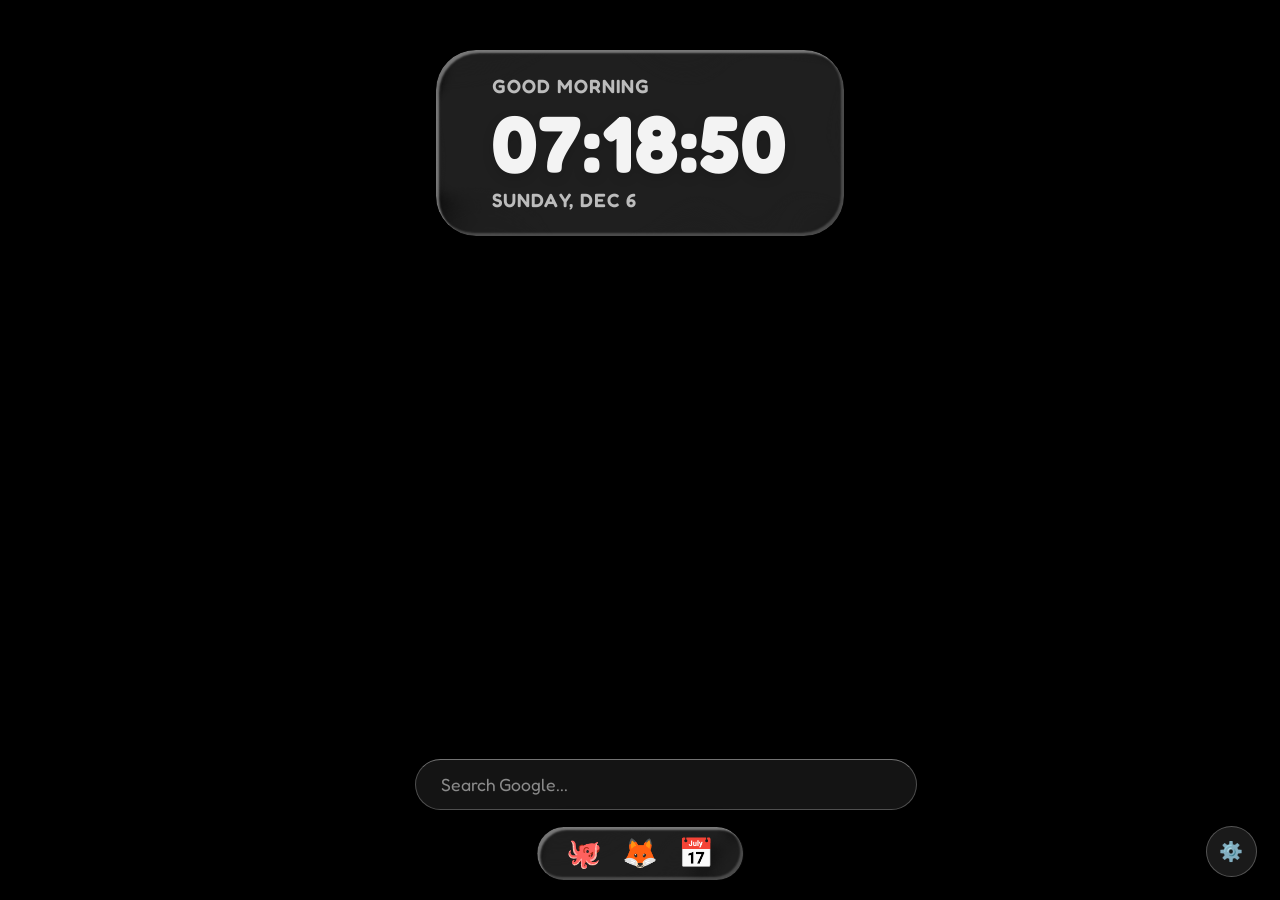
==== commit 0065cbfb: "refactor: use downloaded google fonts" ====
--- a/index.html
+++ b/index.html
@@ -5,11 +5,6 @@
     <meta name="viewport" content="width=device-width, initial-scale=1.0">
     <title>Cozy Cabin New Tab</title>
     
-    <!-- Google Fonts Imports -->
-    <link rel="preconnect" href="https://fonts.googleapis.com">
-    <link rel="preconnect" href="https://fonts.gstatic.com" crossorigin>
-    <link href="https://fonts.googleapis.com/css2?family=Fredoka:wght@600;700&display=swap" rel="stylesheet">
-
     <link rel="stylesheet" href="index.css">
 </head>
 <body>
--- a/index.css
+++ b/index.css
@@ -1,3 +1,35 @@
+@font-face {
+    font-family: 'Fredoka';
+    src: url('fonts/Fredoka/static/Fredoka-Regular.ttf') format('truetype');
+    font-weight: 400;
+    font-style: normal;
+    font-display: swap;
+}
+
+@font-face {
+    font-family: 'Fredoka';
+    src: url('fonts/Fredoka/static/Fredoka-Medium.ttf') format('truetype');
+    font-weight: 500;
+    font-style: normal;
+    font-display: swap;
+}
+
+@font-face {
+    font-family: 'Fredoka';
+    src: url('fonts/Fredoka/static/Fredoka-SemiBold.ttf') format('truetype');
+    font-weight: 600;
+    font-style: normal;
+    font-display: swap;
+}
+
+@font-face {
+    font-family: 'Fredoka';
+    src: url('fonts/Fredoka/static/Fredoka-Bold.ttf') format('truetype');
+    font-weight: 700;
+    font-style: normal;
+    font-display: swap;
+}
+
 /* 1. Root & Core Canvas Layout */
 html,
 body {
